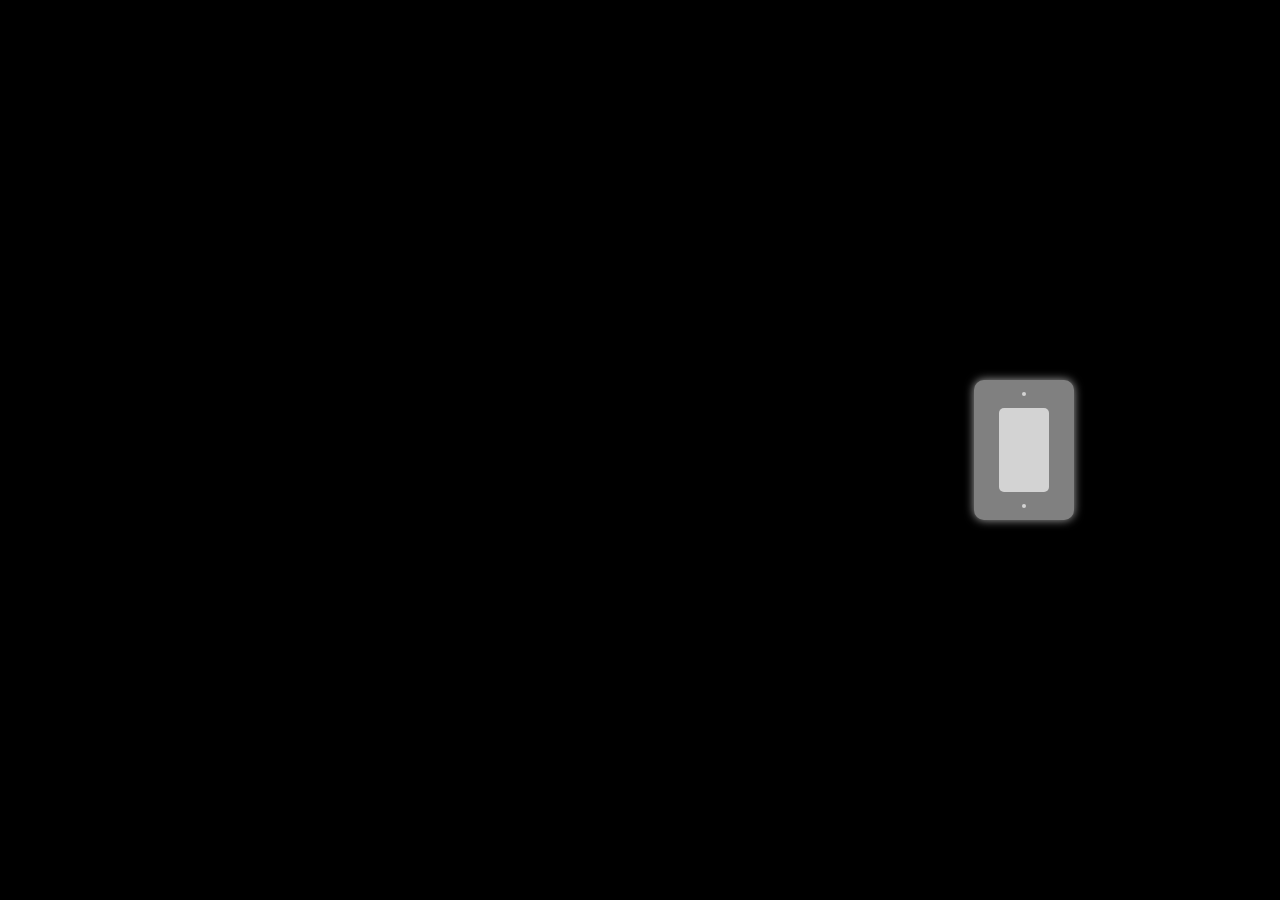
==== lightbulb/index.html @ 2d34b2eb "create lightbulb" ====
<!DOCTYPE html>
<html lang="en">
<head>
    <meta charset="UTF-8">
    <meta name="viewport" content="width=device-width, initial-scale=1.0">
    <title>Lightbulb ON/OFF</title>
    <link rel="stylesheet" href="style.css">
</head>
<body>
    <div class="bulb-container">
        <div class="wire"></div>
        <div class="wire-connection"></div>
        <div class="top-socket"></div>
        <div class="bottom-socket"></div>
        <div class="socket-back"></div>
        <div class="bulb-top"></div>
        <dib class="bulb-bottom"></dib>
    </div>


    <div class="switch-container">
        <div class="switch-cover">
            <div class="screw"></div>
            <div class="switch-button"></div>
            <div class="screw"></div>
        </div>
    </div>

</body>
<script src="script.js"></script>
</html>
---- lightbulb/style.css ----
body{
    margin: 0;
    padding: 0;
    height: 100vh;
    background-color: black;
    display: flex;
    justify-content: center;
}

.switch-container{
    width: 20%;
    height: 100vh;
    display: flex;
    justify-content: center;
    align-items: center;
}

.switch-cover{
    background-color: gray;
    height: 140px;
    width: 100px;
    box-shadow: 0px 0px 10px darkgray;
    border-radius: 10px;
    display: flex;
    justify-content: space-evenly;
    align-items: center;
    flex-direction: column;
}

.screw{
    width: 4px;
    height: 4px;
    border-radius: 50%;
    background: lightgrey;
}

.switch-button{
    width: 50%;
    height: 60%;
    background-color: lightgrey;
    border-radius: 5px;
}

.bulb-container{
    width: 60%;
    height: 30%;
}
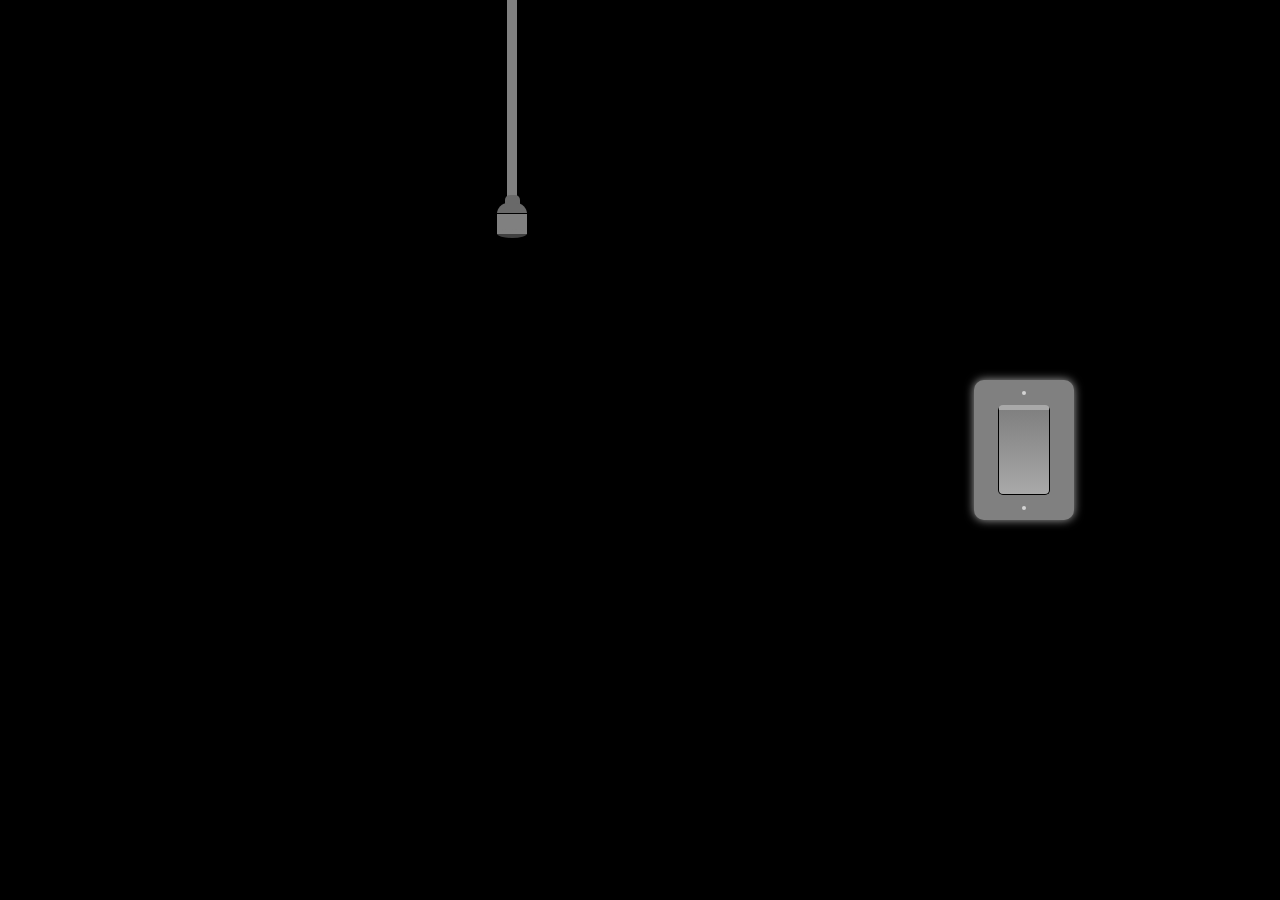
==== commit 14fdf20f: "styled" ====
--- a/lightbulb/index.html
+++ b/lightbulb/index.html
@@ -21,7 +21,7 @@
     <div class="switch-container">
         <div class="switch-cover">
             <div class="screw"></div>
-            <div class="switch-button"></div>
+            <div class="switch on"></div>
             <div class="screw"></div>
         </div>
     </div>
--- a/lightbulb/style.css
+++ b/lightbulb/style.css
@@ -34,14 +34,70 @@
     background: lightgrey;
 }
 
-.switch-button{
+.switch{
     width: 50%;
     height: 60%;
-    background-color: lightgrey;
+    background: linear-gradient(darkgrey, grey);
     border-radius: 5px;
+    border-top: 1px solid black;
+    border-left: 1px solid black;
+    border-right: 1px solid black;
+    border-bottom: 5px solid darkgrey;
+}
+
+.on{
+    background: linear-gradient(grey, darkgrey);
+    border-top: 5px solid darkgrey;
+    border-bottom: 1px solid black;
 }
 
 .bulb-container{
     width: 60%;
     height: 30%;
+}
+
+
+.wire{
+    height: 200px;
+    width: 10px;
+    background: grey;
+    margin: 0 auto;
+}
+
+.wire-connection{
+    width: 15px;
+    height: 10px;
+    background: dimgrey;
+    margin: 0 auto;
+    border-top-left-radius: 5px;
+    border-top-right-radius: 5px;
+    margin-top: -5px;
+}
+
+.top-socket{
+    width: 30px;
+    height: 10px;
+    background: dimgrey;
+    margin: 0 auto;
+    border-top-left-radius: 13px;
+    border-top-right-radius: 13px;
+    margin-top: -2px;
+    border-bottom: 1px solid black;
+}
+
+.bottom-socket{
+    width: 30px;
+    height: 20px;
+    background: grey;
+    margin: 0 auto;
+}
+
+.socket-back{
+    width: 30px;
+    height: 9px;
+    background: grey;
+    margin: 0 auto;
+    opacity: 0.5;
+    border-radius: 50%;
+    margin-top: -5px;
 }
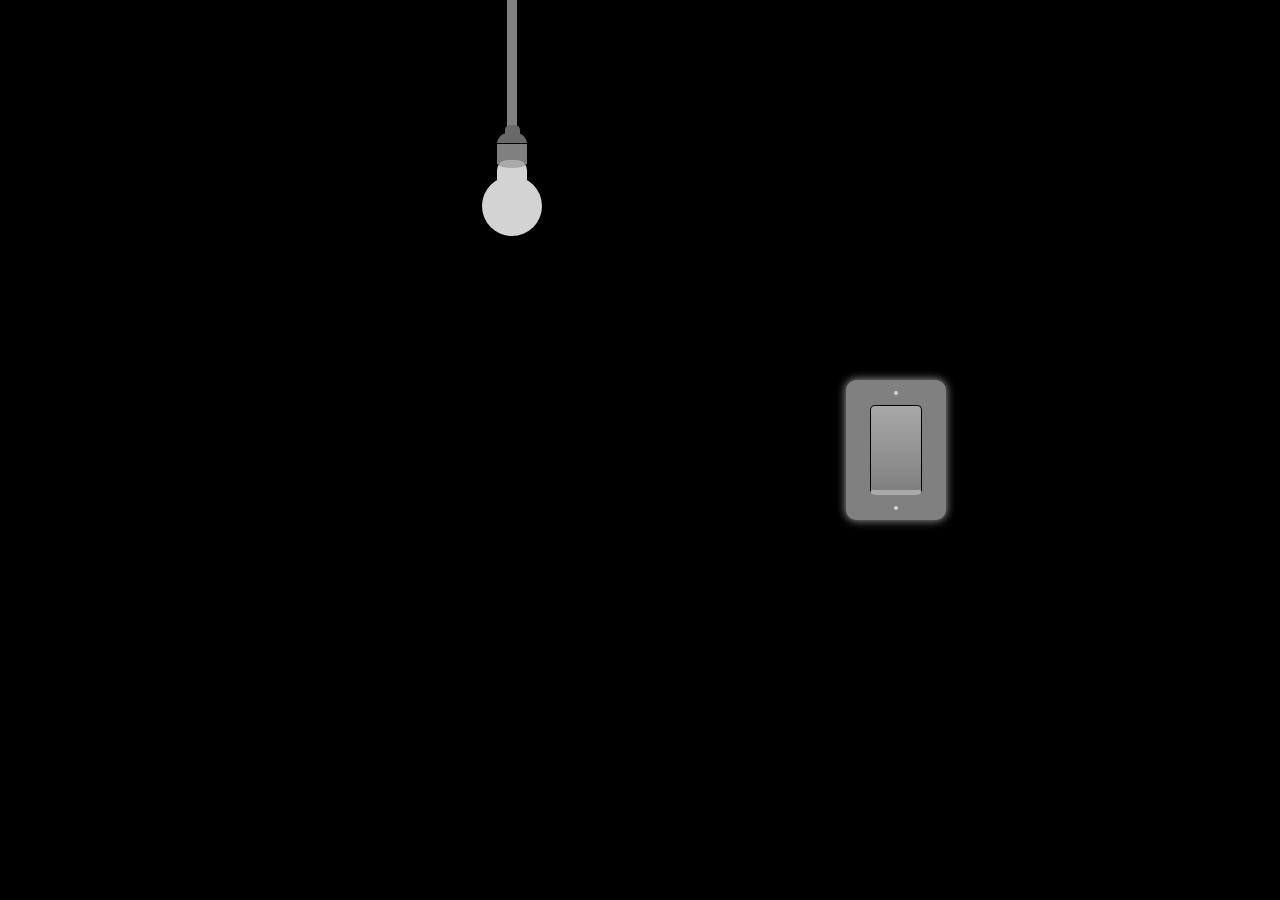
==== commit 0754f806: "created on/off bulb" ====
--- a/lightbulb/index.html
+++ b/lightbulb/index.html
@@ -21,11 +21,31 @@
     <div class="switch-container">
         <div class="switch-cover">
             <div class="screw"></div>
-            <div class="switch on"></div>
+            <div class="switch"></div>
             <div class="screw"></div>
         </div>
     </div>
 
 </body>
-<script src="script.js"></script>
+<script>
+
+   let isOpen = false;
+   let btn = document.querySelector(".switch");
+   let bulbTop = document.querySelector(".bulb-top");
+   let bulbBottom = document.querySelector(".bulb-bottom");
+
+   btn.addEventListener("click", function(){
+    if(isOpen){
+        btn.classList.remove("on");
+        bulbTop.classList.remove("bulbOn");
+        bulbBottom.classList.remove("bulbOn");
+    }else{
+       btn.classList.add("on");
+       bulbTop.classList.add("bulbOn");
+       bulbBottom.classList.add("bulbOn"); 
+    }
+    isOpen = !isOpen
+   })
+   
+</script>
 </html>
--- a/lightbulb/style.css
+++ b/lightbulb/style.css
@@ -52,13 +52,14 @@
 }
 
 .bulb-container{
-    width: 60%;
-    height: 30%;
+    width: 40%;
+    height: 100vh;
+    position: relative;
 }
 
 
 .wire{
-    height: 200px;
+    height: 130px;
     width: 10px;
     background: grey;
     margin: 0 auto;
@@ -100,4 +101,30 @@
     opacity: 0.5;
     border-radius: 50%;
     margin-top: -5px;
+}
+
+.bulb-top{
+    width: 30px;
+    height: 20px;
+    margin: 0 auto;
+    background-color: lightgrey;
+    margin-top: -8px;
+    border-top-left-radius: 10px;
+    border-top-right-radius: 10px;
+}
+
+.bulb-bottom{
+    width: 60px;
+    height: 60px;
+    left: 50%;
+    transform: translateX(-50%);
+    background-color: lightgrey;
+    position: absolute;
+    border-radius: 50%;
+    margin-top: -4px;
+}
+
+.bulbOn{
+    background: lightyellow;
+    box-shadow: 0px 10px 100px 10px lightyellow;
 }
